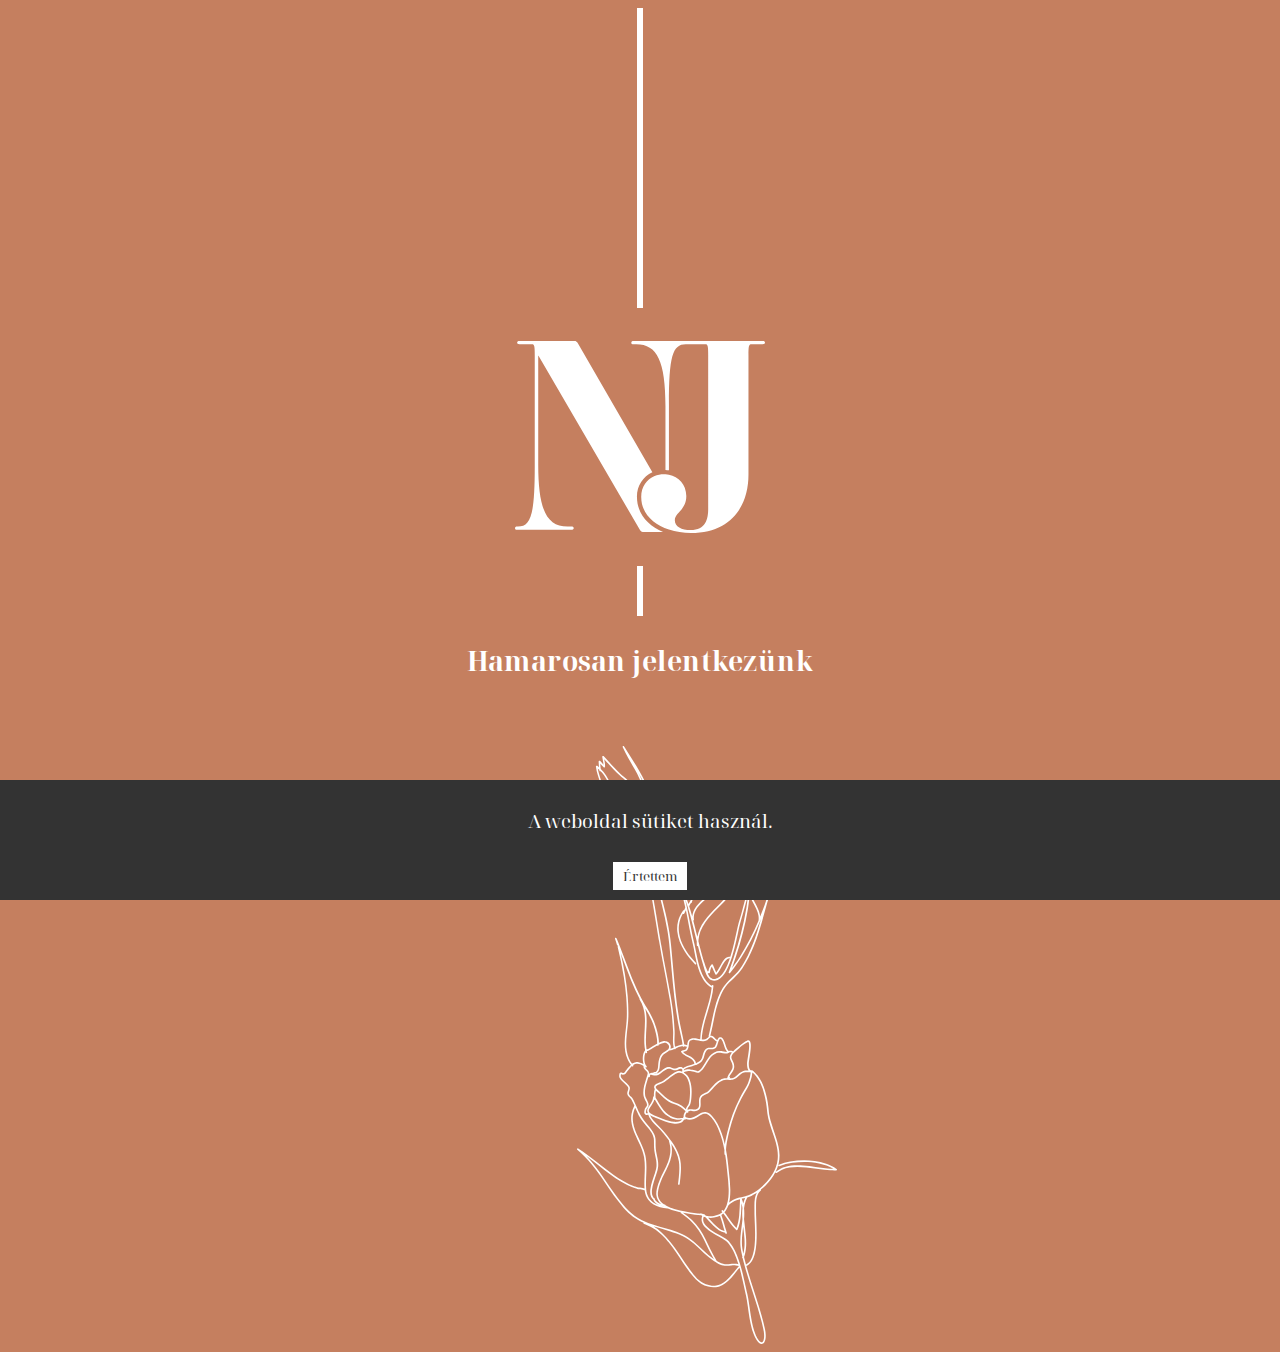
==== index.html @ 51becc25 "Fixed cookie banner to look the same" ====
<!DOCTYPE HTML>
<html>

<head>
    <title>NJ | hamarosan</title>
    <link rel="icon" type="image/svg" href="./assets/favicon.svg">
    <!-- <link rel="icon" type="image/svg" href="./assets/nj_white.svg"> -->
    <meta charset="utf-8">
    <meta name="viewport" content="width=device-width, initial-scale=1.0">
    <!-- <link rel="stylesheet" href="https://fonts.googleapis.com/css?family=Noto Serif Display"> -->
    <link rel="stylesheet" href="./assets/fonts/NotoSerifDisplay_ExtraCondensed-ExtraBold.ttf">
    <link rel="stylesheet" href="./assets/css/index.css">
    <link rel="stylesheet" href="/assets/css/cookies.css">
    <!-- Google tag (gtag.js) -->
    <script async src="https://www.googletagmanager.com/gtag/js?id=G-E1X25Q6X1Z"></script>
    <script async src="/assets/js/cookies.js"></script>
    <script>
        window.dataLayer = window.dataLayer || [];
        function gtag() { dataLayer.push(arguments); }
        gtag('js', new Date());

        gtag('config', 'G-E1X25Q6X1Z');
    </script>
</head>

<body onload="cookieClicker()">
    <div id="cookie-banner">
        <span>A weboldal sütiket használ.</span>
        <button id="cookie-accept">Értettem</button>
    </div>
    <picture>
        <div class="before-logo"></div>
        <img class="logo" type="image/svg" src="./assets/nj_white.svg" alt="NJ Logo">
        <div class="after-logo"></div>
    </picture>
    <h1>Hamarosan jelentkezünk</h1>
    <picture>
        <img class="roses" src="./assets/rose_white.svg" alt="Roses">
    </picture>

</body>

</html>
---- assets/css/index.css ----
body {
    background-color: #C57F5F;
    color: #FFFFFF;
}
h1 {
    font-family: "Noto Serif Display", Serif;
    font-weight: bolder;
}
button {
    font-family: "Noto Serif Display", sans-serif;
}
@font-face {
  font-family: "Noto Sans";
  src: url(/assets/fonts/Noto_Sans_Display/NotoSansDisplay-VariableFont_wdth,wght.ttf) format("woff2-variations");
}

@font-face {
  font-family: "Noto Serif Display";
  src: url(/assets/fonts/Noto_Serif_Display/NotoSerifDisplay-VariableFont_wdth,wght.ttf) format("woff2-variations");
}


@media screen and (max-width: 1080px) {

    .logo {
        display: block;
        margin-left: auto;
        margin-right: auto;
        margin-top: 25pt;
        margin-bottom: 25pt;

        height: "82.12pt";
        width: 35%;

    }

    .before-logo {
        display: block;
        margin-left: auto;
        margin-right: auto;
        width: 0px;
        height: 200px;
        border-left: 3px solid white;
    }

    .after-logo {
        display: block;
        margin-left: auto;
        margin-right: auto;
        width: 0px;
        height: 50px;
        border-left: 3px solid white;

    }

    h1 {
        font-size: 15pt;



        width: 7em;
        display: block;
        text-align: center;
        margin-left: auto;
        margin-right: auto;
        margin-bottom: 50pt;
        margin-top: 20pt;
    }

    .roses {
        width: 131.75pt;
        display: block;
        margin-left: 35%;
        margin-right: auto;

        width: 40%;
        bottom: 10pt;
    }
}

@media screen and (min-width: 1081px) {

    .logo {
        display: block;
        margin-left: auto;
        margin-right: auto;
        margin-top: 25pt;
        margin-bottom: 25pt;

        width: 250px;

    }

    .before-logo {
        display: block;
        margin-left: auto;
        margin-right: auto;
        width: 0px;
        height: 300px;
        border-left: 6px solid white;
    }

    .after-logo {
        display: block;
        margin-left: auto;
        margin-right: auto;
        width: 0px;
        height: 50px;
        border-left: 6px solid white;

    }

    h1 {
        font-size: 20pt;

        display: block;
        text-align: center;
        margin-left: auto;
        margin-right: auto;
        margin-bottom: 50pt;
        margin-top: 20pt;
    }

    .roses {
        width: 131.75pt;
        display: block;
        margin-left: 45%;
        margin-right: auto;

        width: 260px;
        bottom: 10pt;
    }

}
---- assets/css/cookies.css ----
@font-face {
  font-family: "Noto Sans";
  src: url(/assets/fonts/Noto_Sans_Display/NotoSansDisplay-VariableFont_wdth,wght.ttf) format("woff2-variations");
}

@font-face {
  font-family: "Noto Serif Display";
  src: url(/assets/fonts/Noto_Serif_Display/NotoSerifDisplay-VariableFont_wdth,wght.ttf) format("woff2-variations");
}

#cookie-banner {
    font-family: "Noto Serif Display", sans-serif;
}

#cookie-banner,
#cookie-banner > a,
#cookie-banner > span,
#cookie-message {
  color: white;
  font-size: 14pt;
  display: block;
}

#cookie-banner > span {
    margin-block-start: 1em;
    margin-block-end: 1em;
    margin-inline-start: 0px;
    margin-inline-end: 0px;
}
#cookie-banner {
    position: fixed;
    bottom: 0;
    left: 0;
    width: 100%;
    background-color: #333;
    padding: 10px;
    text-align: center;
}

#cookie-banner .accepted {
    display: none;
}
#cookie-banner .init {
    display: block;
}

#cookie-accept {
    background-color: #fff;
    color: #333;
    border: none;
    padding: 5px 10px;
    margin-top: 10px;
    cursor: pointer;
}
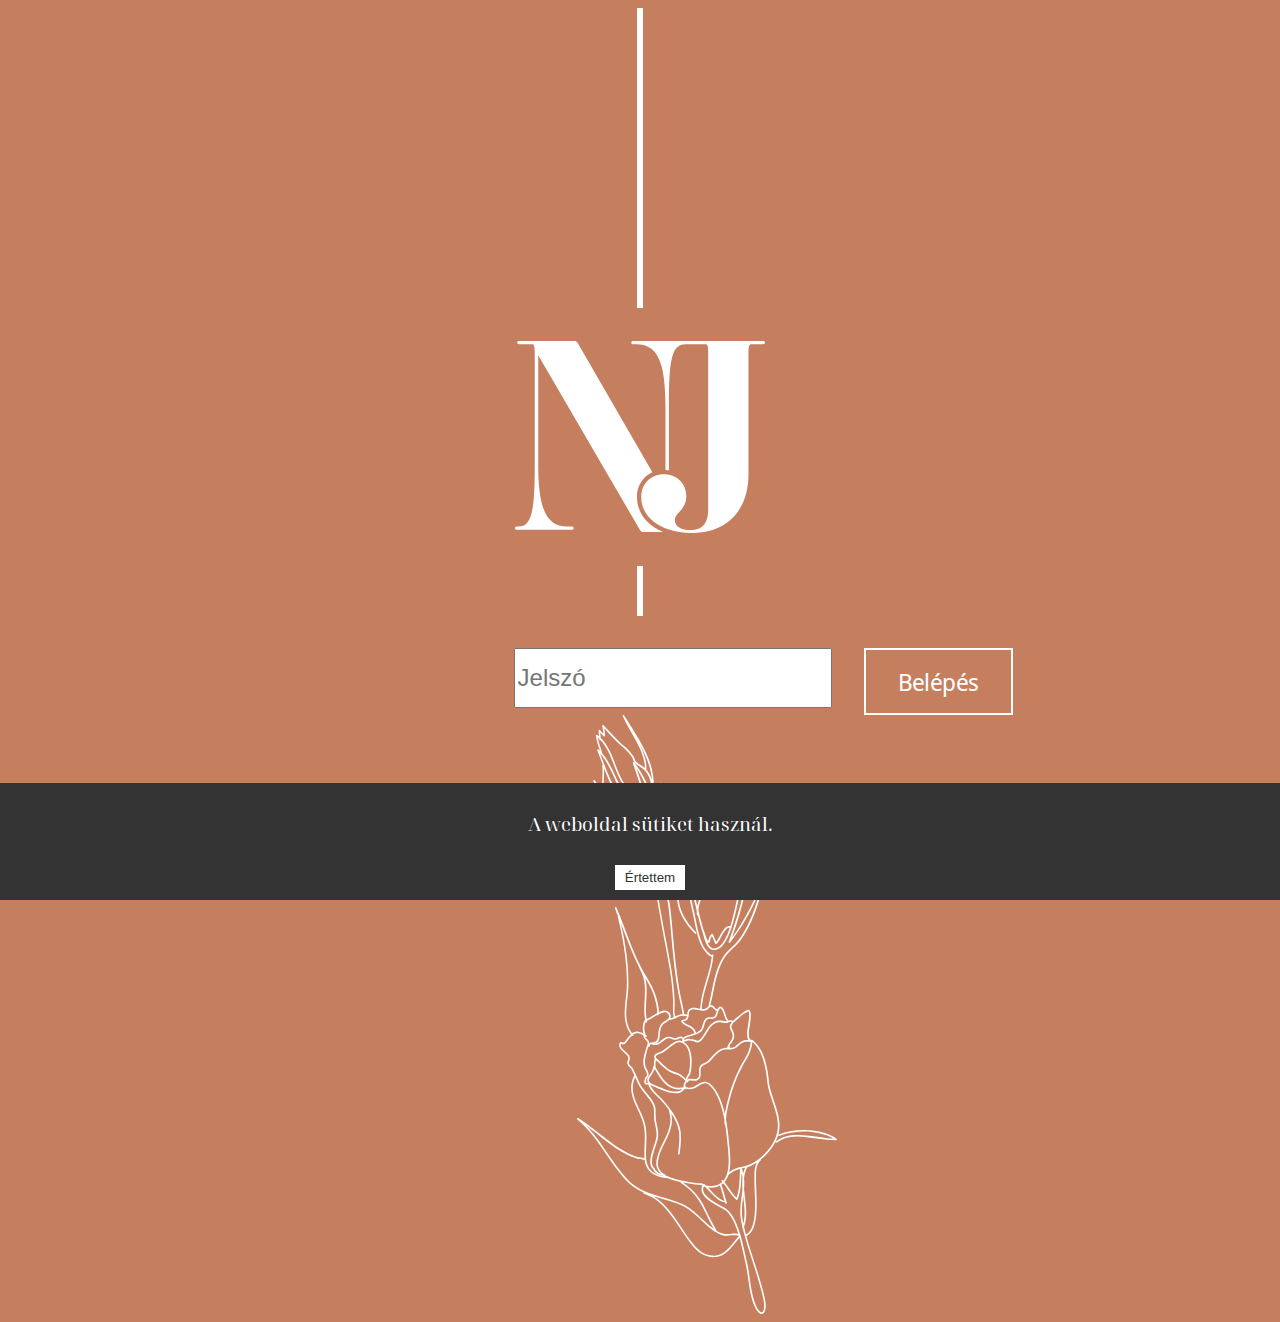
==== commit d958dbba: "Added password input for the landing page" ====
--- a/index.html
+++ b/index.html
@@ -13,14 +13,15 @@
     <link rel="stylesheet" href="/assets/css/cookies.css">
     <!-- Google tag (gtag.js) -->
     <script async src="https://www.googletagmanager.com/gtag/js?id=G-E1X25Q6X1Z"></script>
+    <script async src="/assets/js/password.js"></script>
     <script async src="/assets/js/cookies.js"></script>
-    <script>
+    <!-- <script>
         window.dataLayer = window.dataLayer || [];
         function gtag() { dataLayer.push(arguments); }
         gtag('js', new Date());
 
         gtag('config', 'G-E1X25Q6X1Z');
-    </script>
+    </script> -->
 </head>
 
 <body onload="cookieClicker()">
@@ -33,7 +34,10 @@
         <img class="logo" type="image/svg" src="./assets/nj_white.svg" alt="NJ Logo">
         <div class="after-logo"></div>
     </picture>
-    <h1>Hamarosan jelentkezünk</h1>
+    <section class="password-section">
+        <input type="password" class="password" id="password" name="password" placeholder="Jelszó">
+        <button type="submit" value="Belépés" class="password pwbutton">Belépés</button>
+    </section>
     <picture>
         <img class="roses" src="./assets/rose_white.svg" alt="Roses">
     </picture>
--- a/assets/css/index.css
+++ b/assets/css/index.css
@@ -2,23 +2,80 @@
     background-color: #C57F5F;
     color: #FFFFFF;
 }
+
 h1 {
     font-family: "Noto Serif Display", Serif;
     font-weight: bolder;
 }
-button {
+
+/* button {
     font-family: "Noto Serif Display", sans-serif;
-}
+} */
+
 @font-face {
-  font-family: "Noto Sans";
-  src: url(/assets/fonts/Noto_Sans_Display/NotoSansDisplay-VariableFont_wdth,wght.ttf) format("woff2-variations");
+    font-family: "Noto Sans";
+    src: url(/assets/fonts/Noto_Sans_Display/NotoSansDisplay-VariableFont_wdth,wght.ttf) format("woff2-variations");
 }
 
 @font-face {
-  font-family: "Noto Serif Display";
-  src: url(/assets/fonts/Noto_Serif_Display/NotoSerifDisplay-VariableFont_wdth,wght.ttf) format("woff2-variations");
+    font-family: "Noto Serif Display";
+    src: url(/assets/fonts/Noto_Serif_Display/NotoSerifDisplay-VariableFont_wdth,wght.ttf) format("woff2-variations");
 }
 
+.password-section {
+    display: flex;
+    margin-left: auto;
+    margin-right: auto;
+}
+.password {
+    font-size: 18pt;
+    margin-top: 32px;
+}
+
+@media screen and (max-width: 1080px) {
+    .password-section {
+        width: 100%;
+        flex-direction: column;
+    }
+    .password {
+        width: 75%;
+        margin-left: auto;
+        margin-right: auto;
+    }
+}
+
+@media screen and (min-width: 1081px) {
+    .password-section {
+        width: 20%;
+        flex-direction: row;
+    }
+    .password {
+        margin-right: 32px;
+    }
+}
+
+#password {
+    height: 40pt;
+}
+
+
+.button .password,
+.pwbutton {
+    background-color: #C57F5F;
+    color: white;
+    border: 2px solid white;
+    padding: 15px 32px;
+    text-align: center;
+    text-decoration: none;
+    display: inline-block;
+    font-size: 18pt;
+    font-family: Noto Sans, Bold
+}
+
+.pwbutton:hover {
+    color: whitesmoke;
+    border-color: whitesmoke;
+}
 
 @media screen and (max-width: 1080px) {
 
